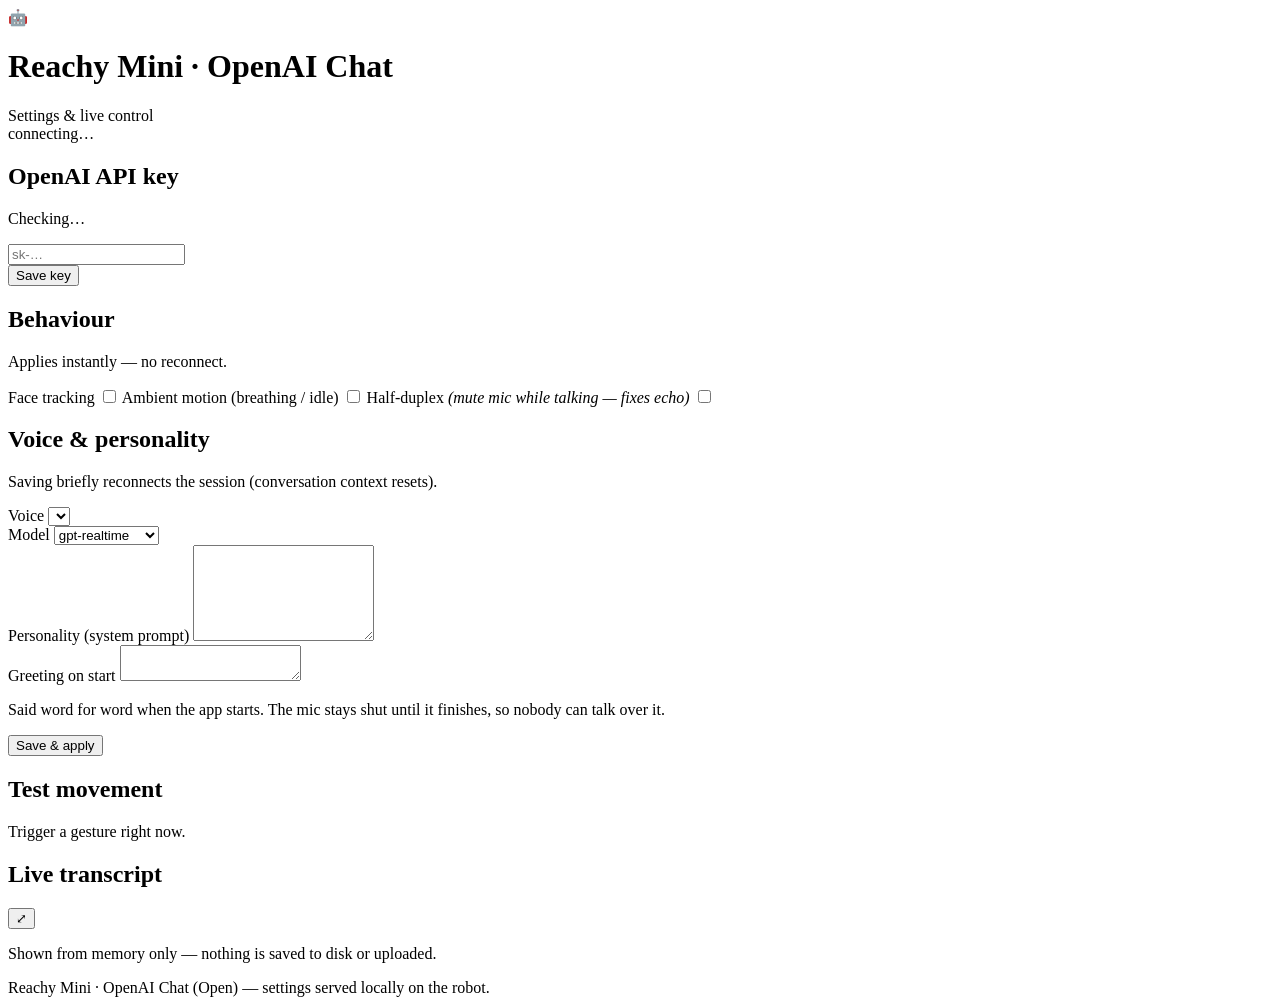
==== reachy_mini_openai_chat_open/static/index.html @ dc752911 "Make the start-of-session greeting actually play Port of the fix from the main edition. The greeting" ====
<!DOCTYPE html>
<html lang="en">
<head>
  <meta charset="UTF-8" />
  <meta name="viewport" content="width=device-width, initial-scale=1.0" />
  <title>Reachy Mini · OpenAI Chat (Open) — Settings</title>
  <!-- The SDK serves this page at "/" but mounts assets under "/static/". -->
  <link rel="stylesheet" href="static/style.css" />
</head>
<body>
  <div class="wrap">
    <header>
      <div class="title">
        <span class="robot">🤖</span>
        <div>
          <h1>Reachy Mini · OpenAI Chat</h1>
          <div class="sub">Settings &amp; live control</div>
        </div>
      </div>
      <div class="status">
        <span id="dot" class="dot wait"></span>
        <span id="statusText">connecting…</span>
      </div>
    </header>

    <div id="toast" class="toast"></div>

    <!-- API key -->
    <section class="card">
      <h2>OpenAI API key</h2>
      <p class="hint" id="keyHint">Checking…</p>
      <div class="row">
        <input type="password" id="apikey" placeholder="sk-…"
               autocomplete="off" spellcheck="false" />
      </div>
      <button id="saveKey" class="primary">Save key</button>
    </section>

    <!-- Behaviour -->
    <section class="card">
      <h2>Behaviour</h2>
      <p class="hint">Applies instantly — no reconnect.</p>
      <label class="row switch">
        <span>Face tracking <em id="faceNote"></em></span>
        <input type="checkbox" id="face_tracking" />
      </label>
      <label class="row switch">
        <span>Ambient motion (breathing / idle)</span>
        <input type="checkbox" id="ambient" />
      </label>
      <label class="row switch">
        <span>Half-duplex <em>(mute mic while talking — fixes echo)</em></span>
        <input type="checkbox" id="half_duplex" />
      </label>
    </section>

    <!-- Voice & personality -->
    <section class="card">
      <h2>Voice &amp; personality</h2>
      <p class="hint">Saving briefly reconnects the session (conversation context resets).</p>
      <div class="row">
        <label for="voice">Voice</label>
        <select id="voice"></select>
      </div>
      <div class="row">
        <label for="model">Model</label>
        <select id="model">
          <option value="gpt-realtime">gpt-realtime</option>
          <option value="gpt-realtime-2">gpt-realtime-2</option>
        </select>
      </div>
      <div class="field">
        <label for="instructions">Personality (system prompt)</label>
        <textarea id="instructions" rows="6"></textarea>
      </div>
      <div class="field">
        <label for="greeting">Greeting on start</label>
        <textarea id="greeting" rows="2"></textarea>
        <p class="hint">Said word for word when the app starts. The mic stays
          shut until it finishes, so nobody can talk over it.</p>
      </div>
      <button id="save" class="primary">Save &amp; apply</button>
    </section>

    <!-- Test movement -->
    <section class="card">
      <h2>Test movement</h2>
      <p class="hint">Trigger a gesture right now.</p>
      <div id="gestures" class="gestures"></div>
    </section>

    <!-- Transcript -->
    <section class="card" id="transcriptCard">
      <div class="card-head">
        <h2>Live transcript</h2>
        <button type="button" id="expand" class="icon" title="Expand transcript">⤢</button>
      </div>
      <p class="hint">Shown from memory only — nothing is saved to disk or uploaded.</p>
      <div id="transcript" class="transcript"></div>
    </section>

    <footer>Reachy Mini · OpenAI Chat (Open) — settings served locally on the robot.</footer>
  </div>
  <script src="static/main.js"></script>
</body>
</html>
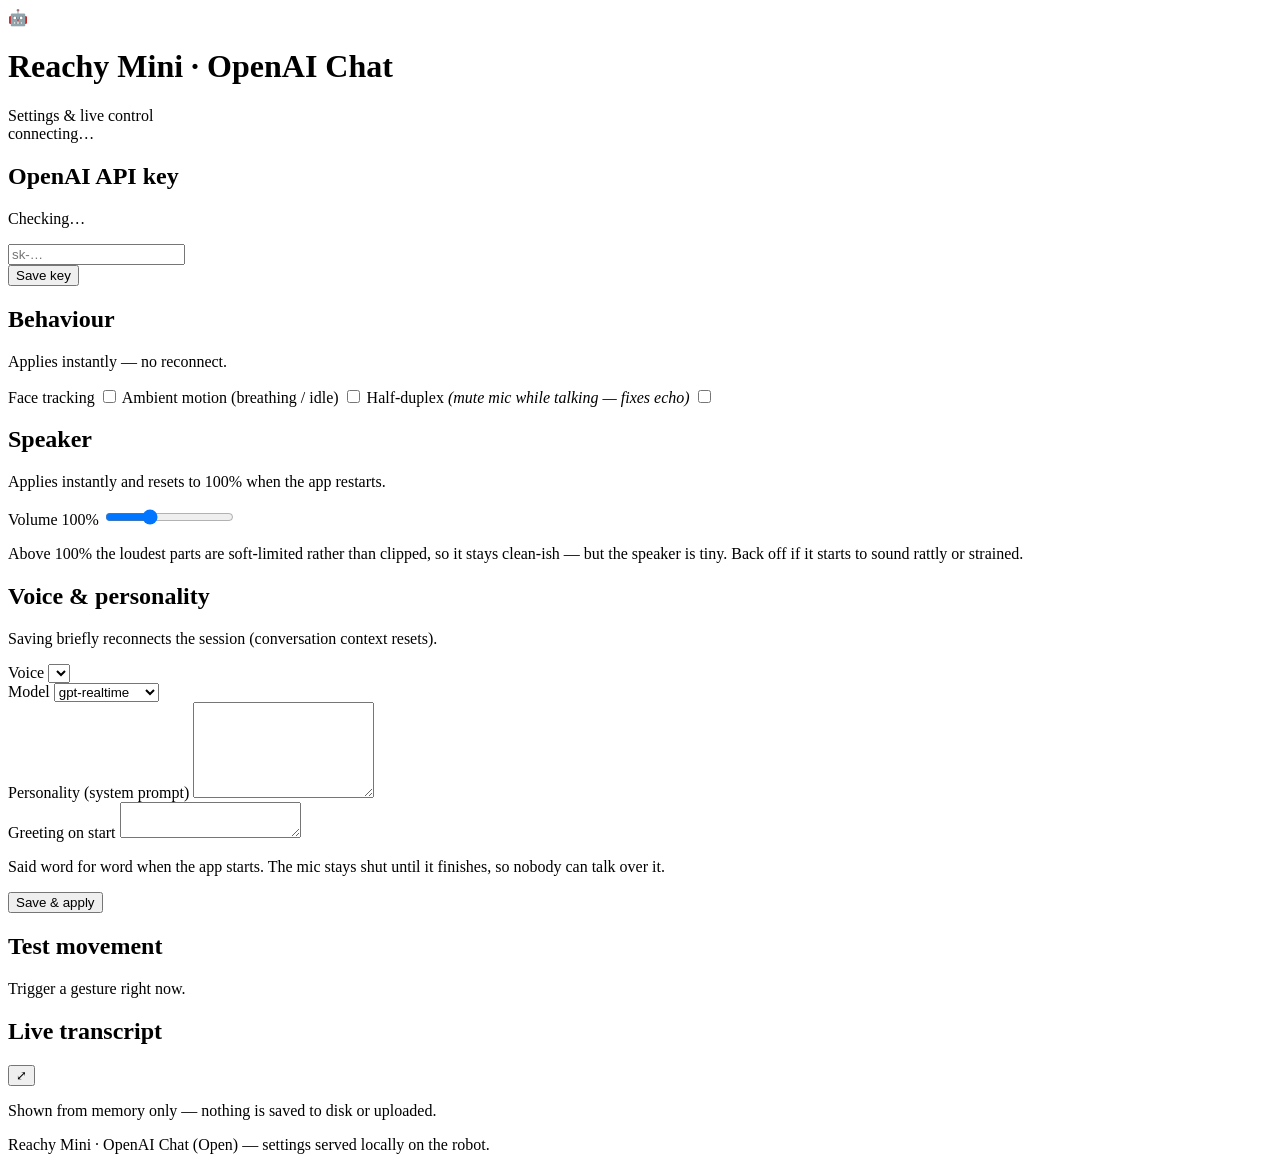
==== commit 6a01f481: "Add a speaker volume slider (0-300%) with soft limiting Boosting past 100% has to put the extra ampl" ====
--- a/reachy_mini_openai_chat_open/static/index.html
+++ b/reachy_mini_openai_chat_open/static/index.html
@@ -54,6 +54,19 @@
       </label>
     </section>
 
+    <!-- Speaker -->
+    <section class="card">
+      <h2>Speaker</h2>
+      <p class="hint">Applies instantly and resets to 100% when the app restarts.</p>
+      <div class="field">
+        <label for="speaker_volume">Volume <span id="volVal" class="range-val">100%</span></label>
+        <input type="range" id="speaker_volume" min="0" max="300" step="5" value="100" />
+        <p class="hint" id="volNote">Above 100% the loudest parts are soft-limited
+          rather than clipped, so it stays clean-ish — but the speaker is tiny.
+          Back off if it starts to sound rattly or strained.</p>
+      </div>
+    </section>
+
     <!-- Voice & personality -->
     <section class="card">
       <h2>Voice &amp; personality</h2>
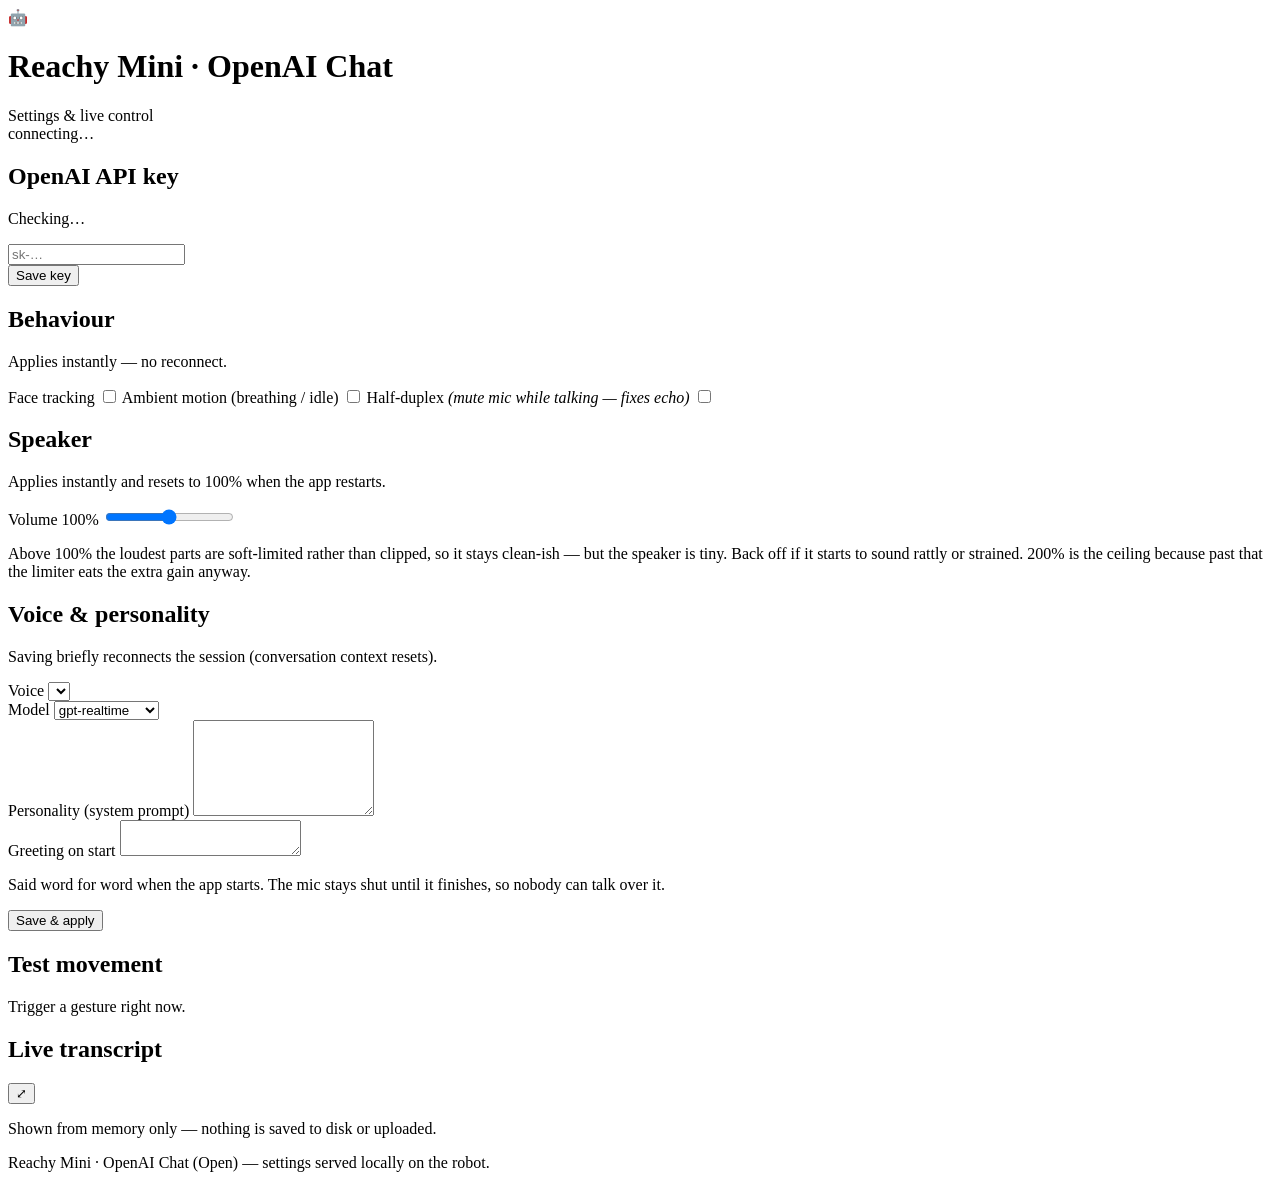
==== commit ac25ca32: "Persist personality, greeting and model across restarts Editing the system prompt on the settings pa" ====
--- a/reachy_mini_openai_chat_open/static/index.html
+++ b/reachy_mini_openai_chat_open/static/index.html
@@ -60,10 +60,11 @@
       <p class="hint">Applies instantly and resets to 100% when the app restarts.</p>
       <div class="field">
         <label for="speaker_volume">Volume <span id="volVal" class="range-val">100%</span></label>
-        <input type="range" id="speaker_volume" min="0" max="300" step="5" value="100" />
+        <input type="range" id="speaker_volume" min="0" max="200" step="5" value="100" />
         <p class="hint" id="volNote">Above 100% the loudest parts are soft-limited
           rather than clipped, so it stays clean-ish — but the speaker is tiny.
-          Back off if it starts to sound rattly or strained.</p>
+          Back off if it starts to sound rattly or strained. 200% is the ceiling
+          because past that the limiter eats the extra gain anyway.</p>
       </div>
     </section>
 
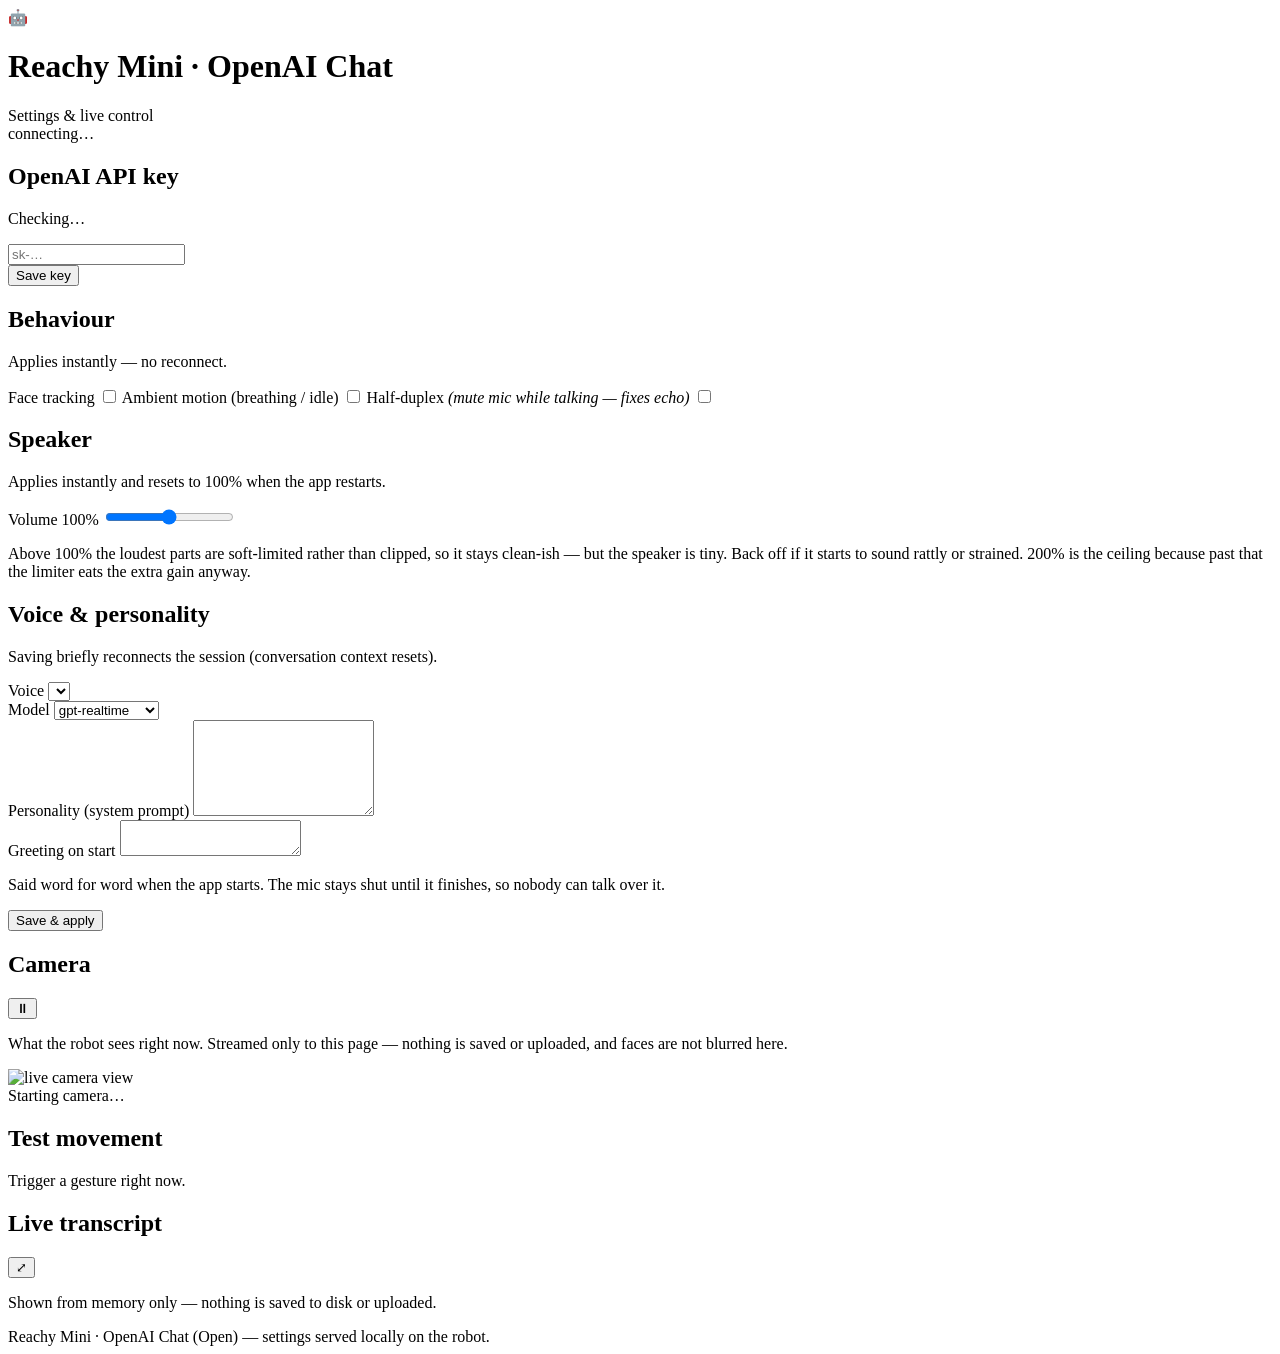
==== commit 1ad41ebf: "Add live camera view to the settings page A new Camera card on the :8042 page shows what the robot s" ====
--- a/reachy_mini_openai_chat_open/static/index.html
+++ b/reachy_mini_openai_chat_open/static/index.html
@@ -96,6 +96,20 @@
       <button id="save" class="primary">Save &amp; apply</button>
     </section>
 
+    <!-- Camera -->
+    <section class="card" id="cameraCard">
+      <div class="card-head">
+        <h2>Camera</h2>
+        <button type="button" id="camToggle" class="icon" title="Pause live view">⏸</button>
+      </div>
+      <p class="hint">What the robot sees right now. Streamed only to this page —
+        nothing is saved or uploaded, and faces are not blurred here.</p>
+      <div class="cam">
+        <img id="cam" alt="live camera view" />
+        <div id="camNote" class="cam-note">Starting camera…</div>
+      </div>
+    </section>
+
     <!-- Test movement -->
     <section class="card">
       <h2>Test movement</h2>
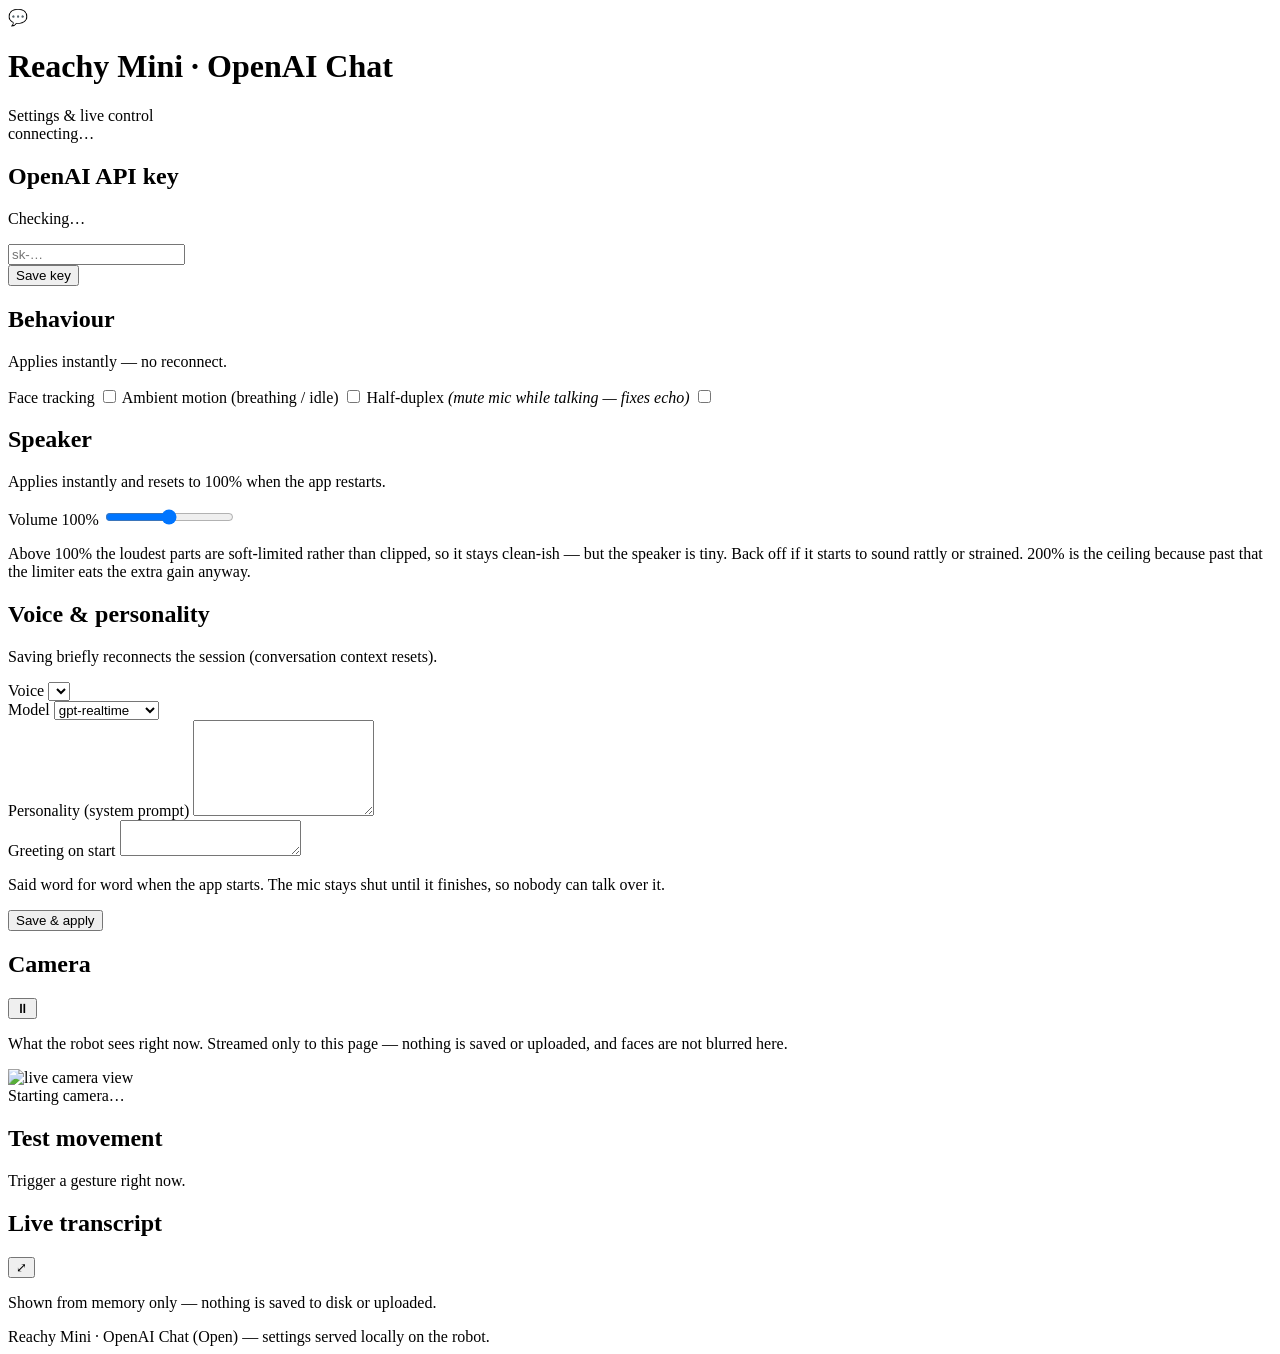
==== commit 093711be: "Change the app icon from the robot emoji to a speech bubble Applied to the Space front matter (the i" ====
--- a/reachy_mini_openai_chat_open/static/index.html
+++ b/reachy_mini_openai_chat_open/static/index.html
@@ -11,7 +11,7 @@
   <div class="wrap">
     <header>
       <div class="title">
-        <span class="robot">🤖</span>
+        <span class="robot">💬</span>
         <div>
           <h1>Reachy Mini · OpenAI Chat</h1>
           <div class="sub">Settings &amp; live control</div>
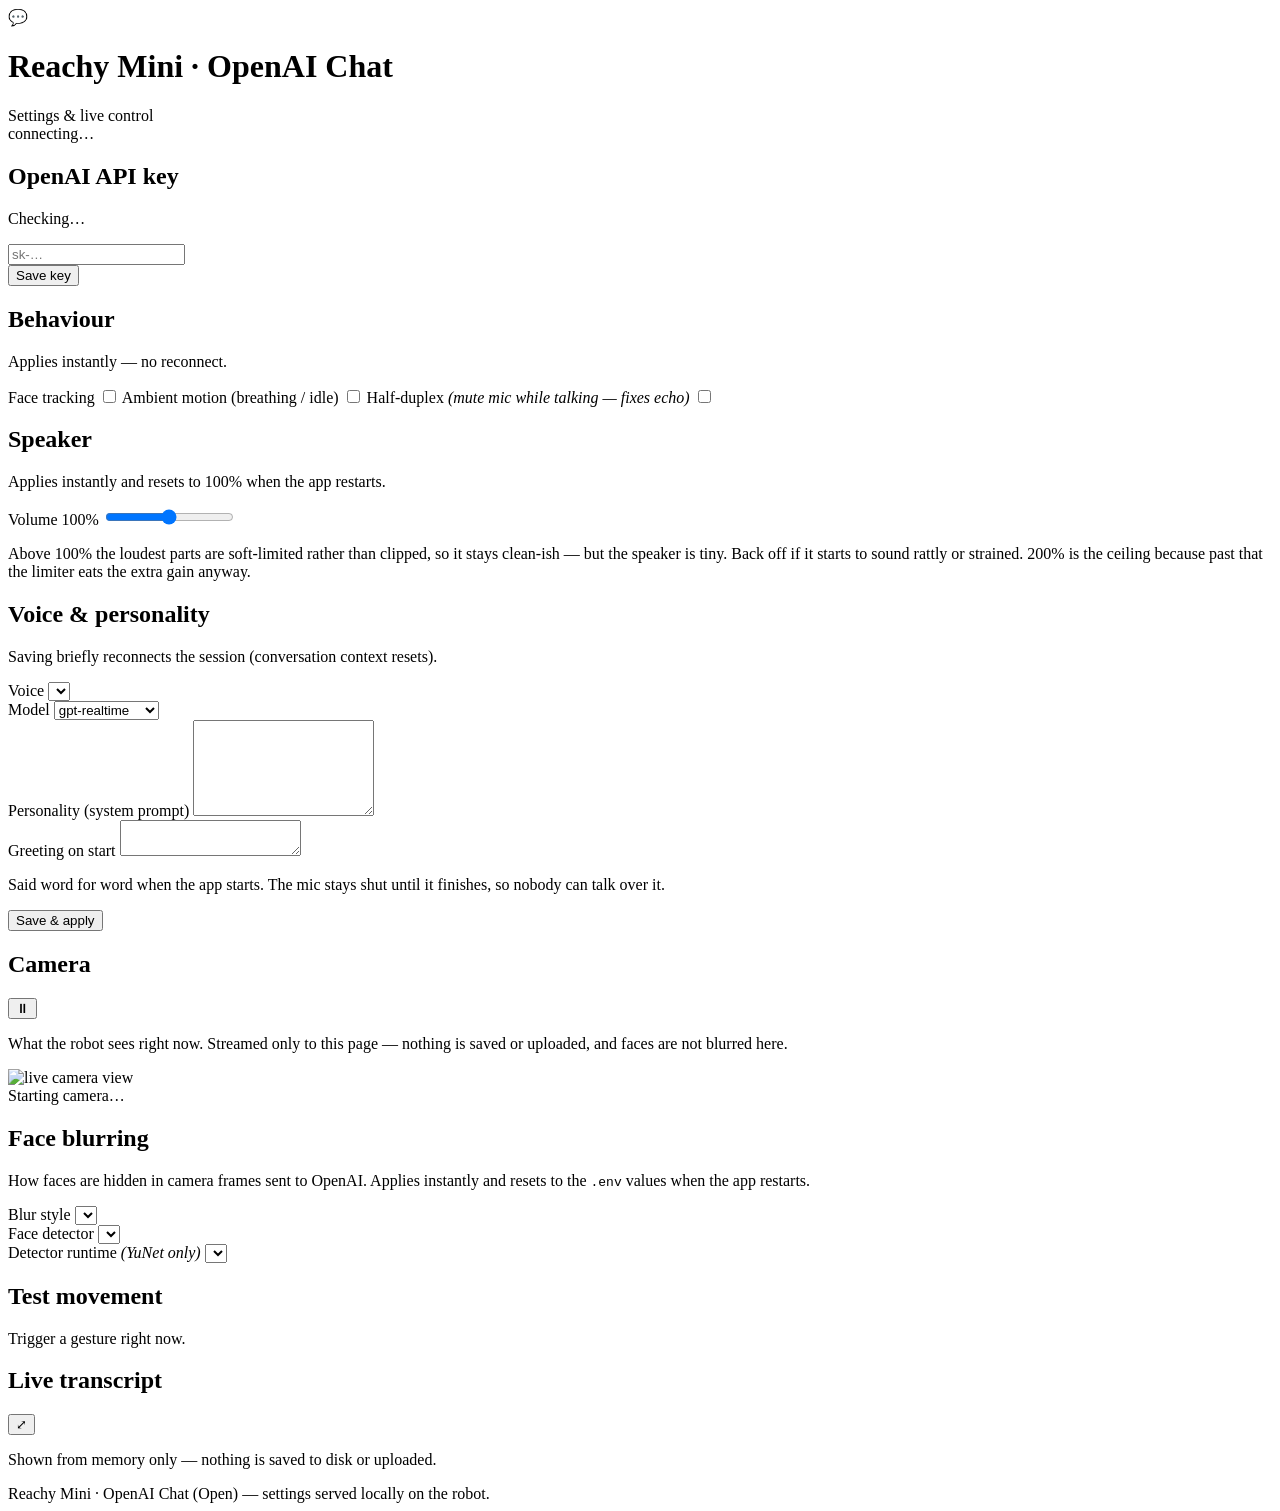
==== commit b7ed3448: "Add YuNet face detection and configurable blur styles, selectable from .env and the settings page" ====
--- a/reachy_mini_openai_chat_open/static/index.html
+++ b/reachy_mini_openai_chat_open/static/index.html
@@ -110,6 +110,25 @@
       </div>
     </section>
 
+    <!-- Face blurring -->
+    <section class="card">
+      <h2>Face blurring</h2>
+      <p class="hint">How faces are hidden in camera frames sent to OpenAI. Applies
+        instantly and resets to the <code>.env</code> values when the app restarts.</p>
+      <div class="row">
+        <label for="blur_style">Blur style</label>
+        <select id="blur_style"></select>
+      </div>
+      <div class="row">
+        <label for="face_method">Face detector</label>
+        <select id="face_method"></select>
+      </div>
+      <div class="row">
+        <label for="face_runtime">Detector runtime <em>(YuNet only)</em></label>
+        <select id="face_runtime"></select>
+      </div>
+    </section>
+
     <!-- Test movement -->
     <section class="card">
       <h2>Test movement</h2>
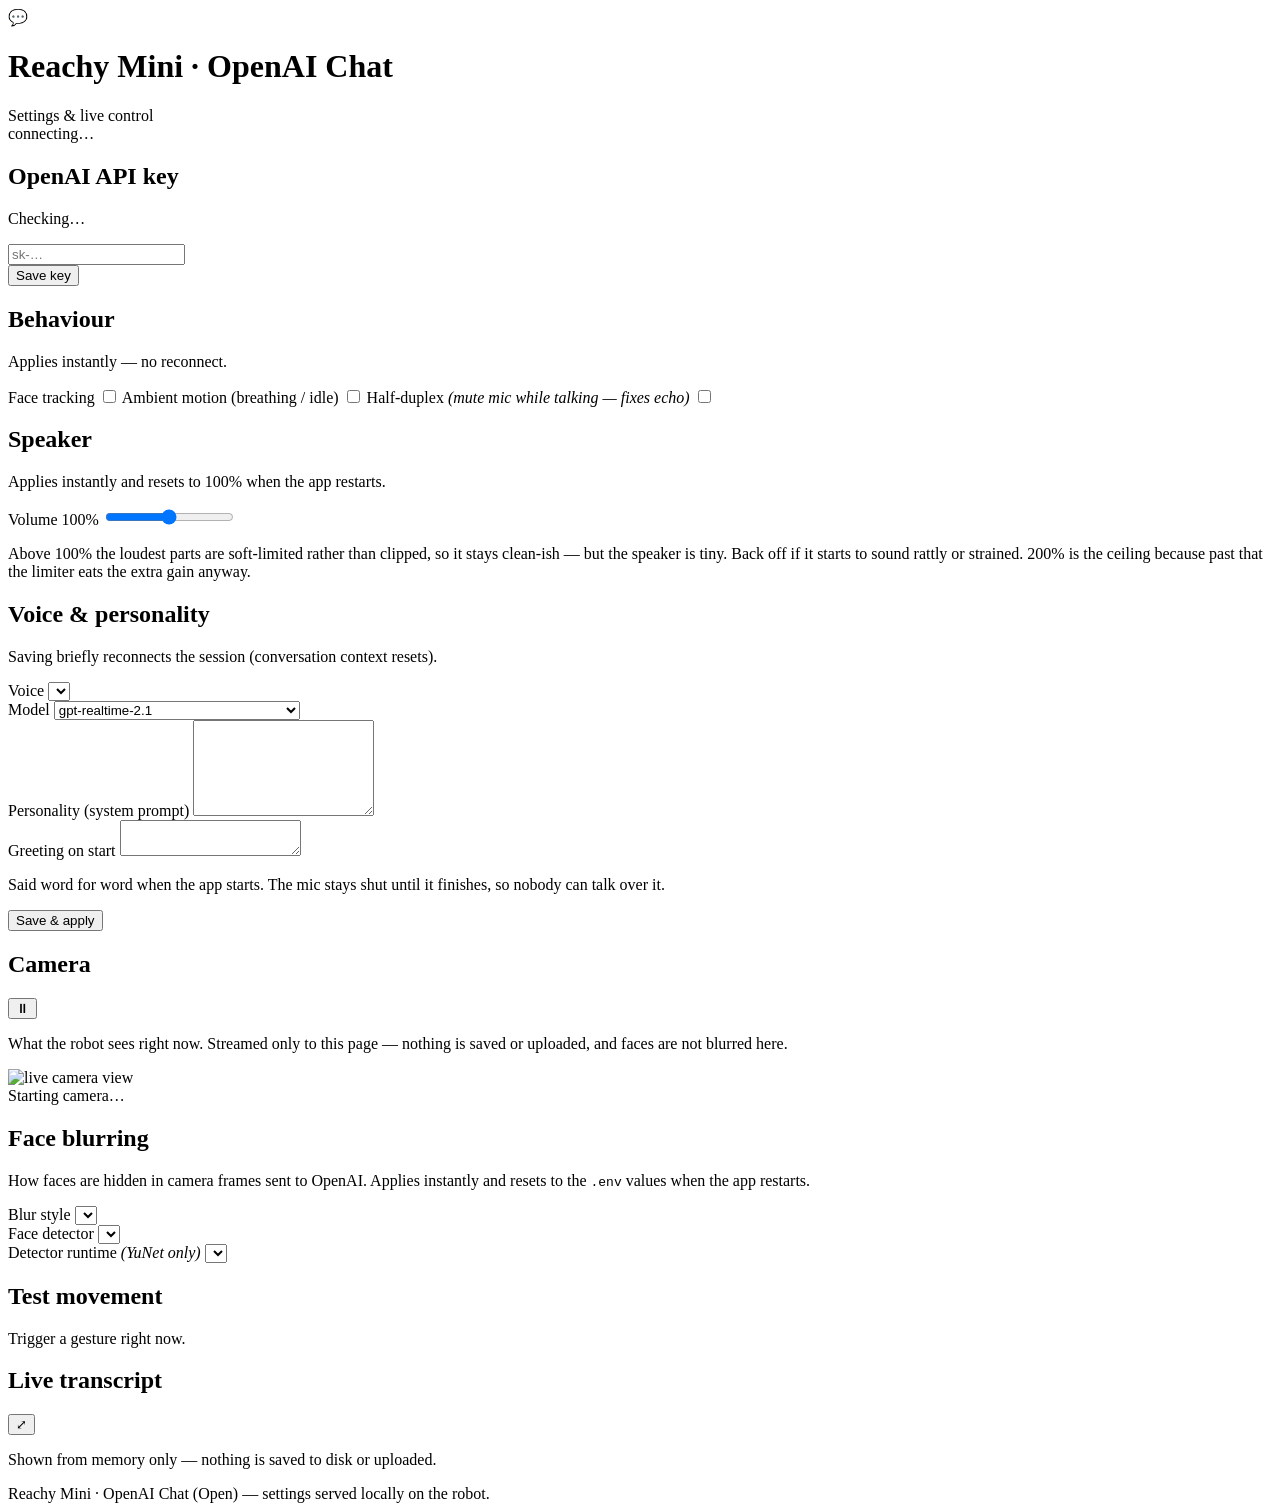
==== commit f9af5f27: "Track the gpt-realtime-2.1 alias and make the transcription model configurable OpenAI's deprecation " ====
--- a/reachy_mini_openai_chat_open/static/index.html
+++ b/reachy_mini_openai_chat_open/static/index.html
@@ -79,8 +79,10 @@
       <div class="row">
         <label for="model">Model</label>
         <select id="model">
-          <option value="gpt-realtime">gpt-realtime</option>
+          <option value="gpt-realtime-2.1">gpt-realtime-2.1</option>
+          <option value="gpt-realtime-2.1-mini">gpt-realtime-2.1-mini</option>
           <option value="gpt-realtime-2">gpt-realtime-2</option>
+          <option value="gpt-realtime">gpt-realtime (legacy, retires Jan 2027)</option>
         </select>
       </div>
       <div class="field">
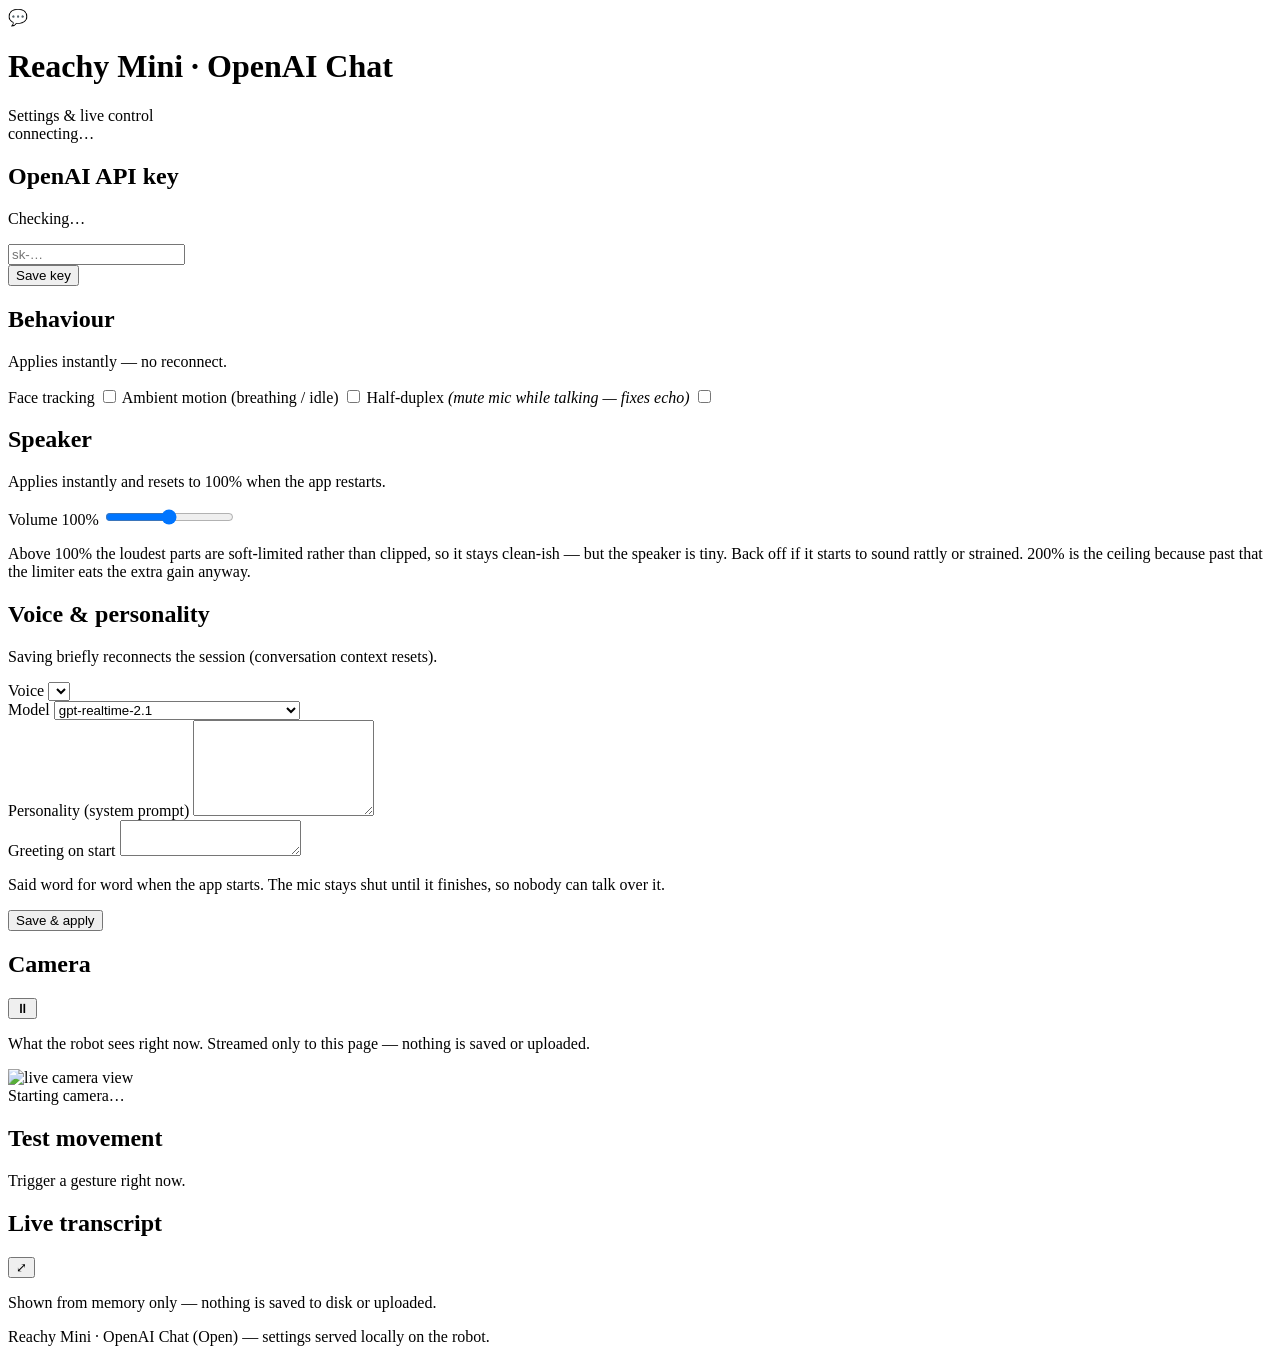
==== commit 674db0a6: "Improve hearing, move face blurring to .env only, and explain slow first boot - Turn detection: sema" ====
--- a/reachy_mini_openai_chat_open/static/index.html
+++ b/reachy_mini_openai_chat_open/static/index.html
@@ -105,31 +105,13 @@
         <button type="button" id="camToggle" class="icon" title="Pause live view">⏸</button>
       </div>
       <p class="hint">What the robot sees right now. Streamed only to this page —
-        nothing is saved or uploaded, and faces are not blurred here.</p>
+        nothing is saved or uploaded.</p>
       <div class="cam">
         <img id="cam" alt="live camera view" />
         <div id="camNote" class="cam-note">Starting camera…</div>
       </div>
     </section>
 
-    <!-- Face blurring -->
-    <section class="card">
-      <h2>Face blurring</h2>
-      <p class="hint">How faces are hidden in camera frames sent to OpenAI. Applies
-        instantly and resets to the <code>.env</code> values when the app restarts.</p>
-      <div class="row">
-        <label for="blur_style">Blur style</label>
-        <select id="blur_style"></select>
-      </div>
-      <div class="row">
-        <label for="face_method">Face detector</label>
-        <select id="face_method"></select>
-      </div>
-      <div class="row">
-        <label for="face_runtime">Detector runtime <em>(YuNet only)</em></label>
-        <select id="face_runtime"></select>
-      </div>
-    </section>
 
     <!-- Test movement -->
     <section class="card">
